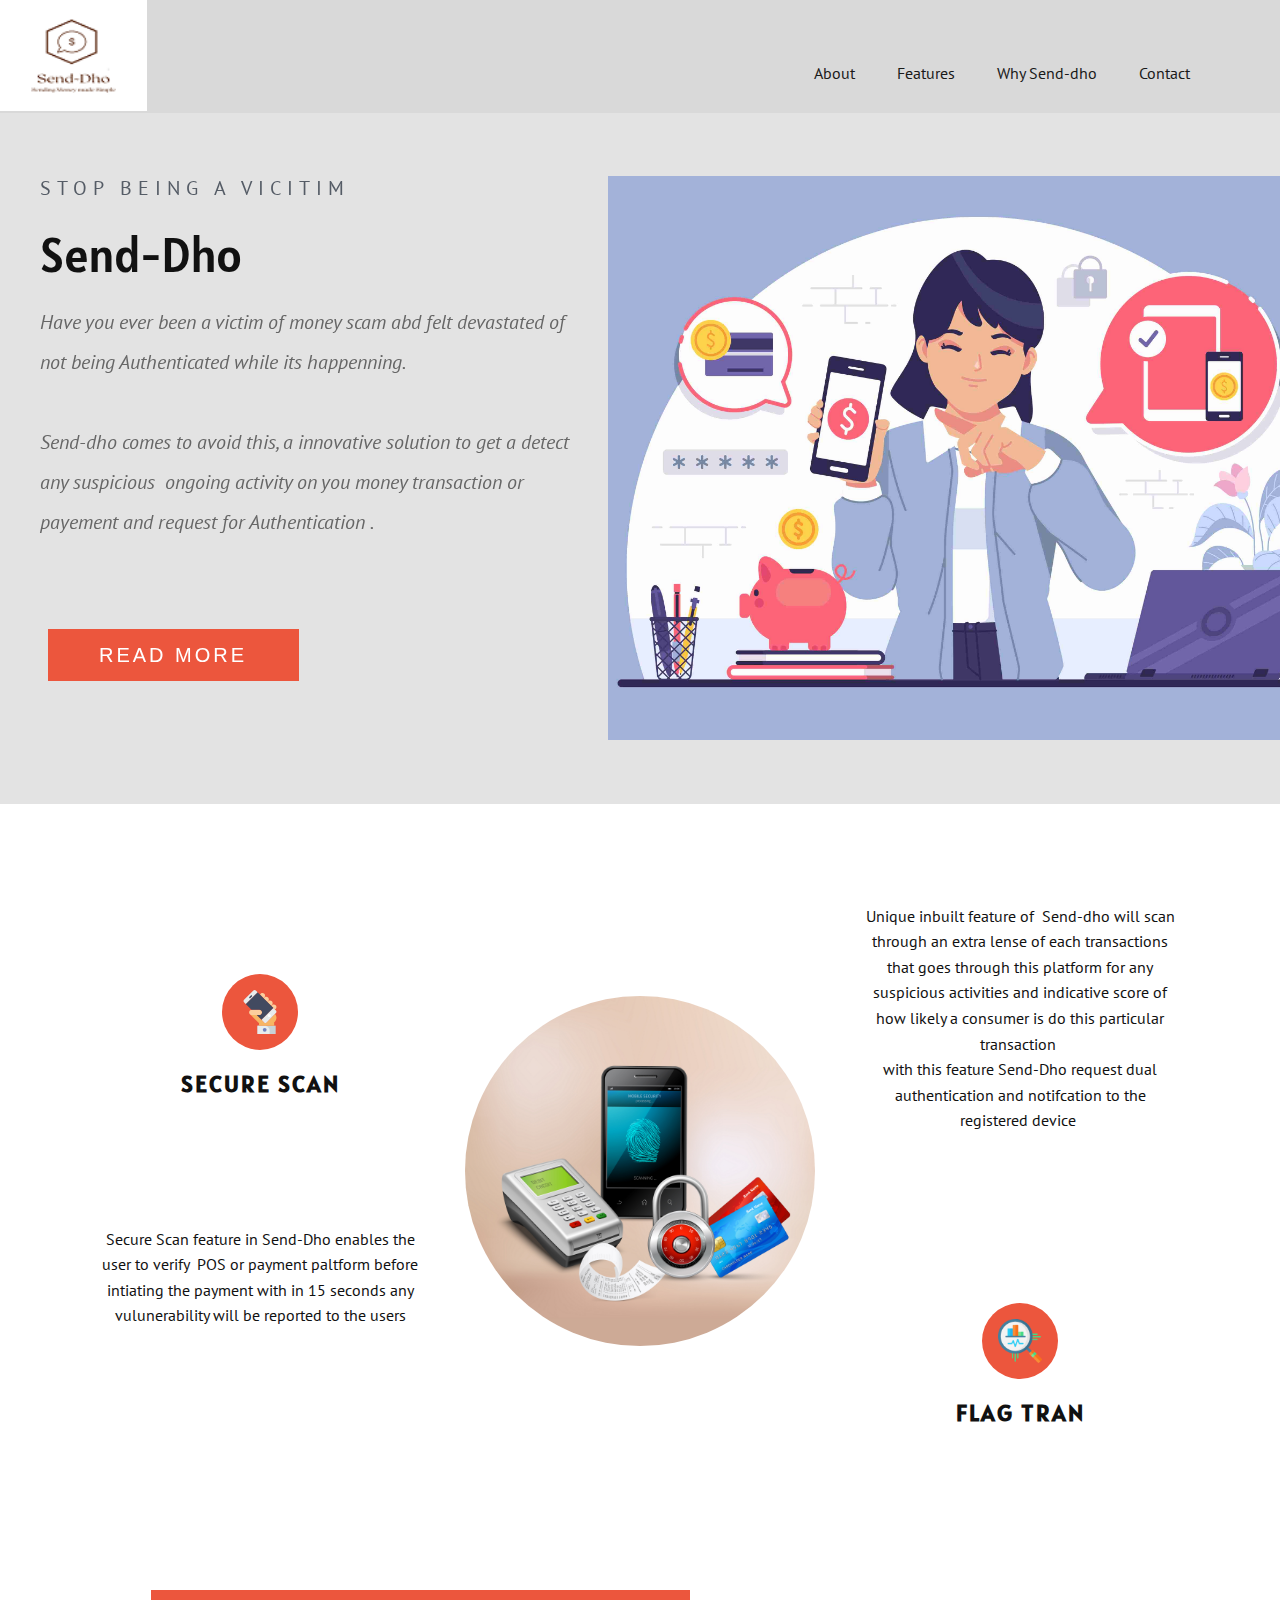
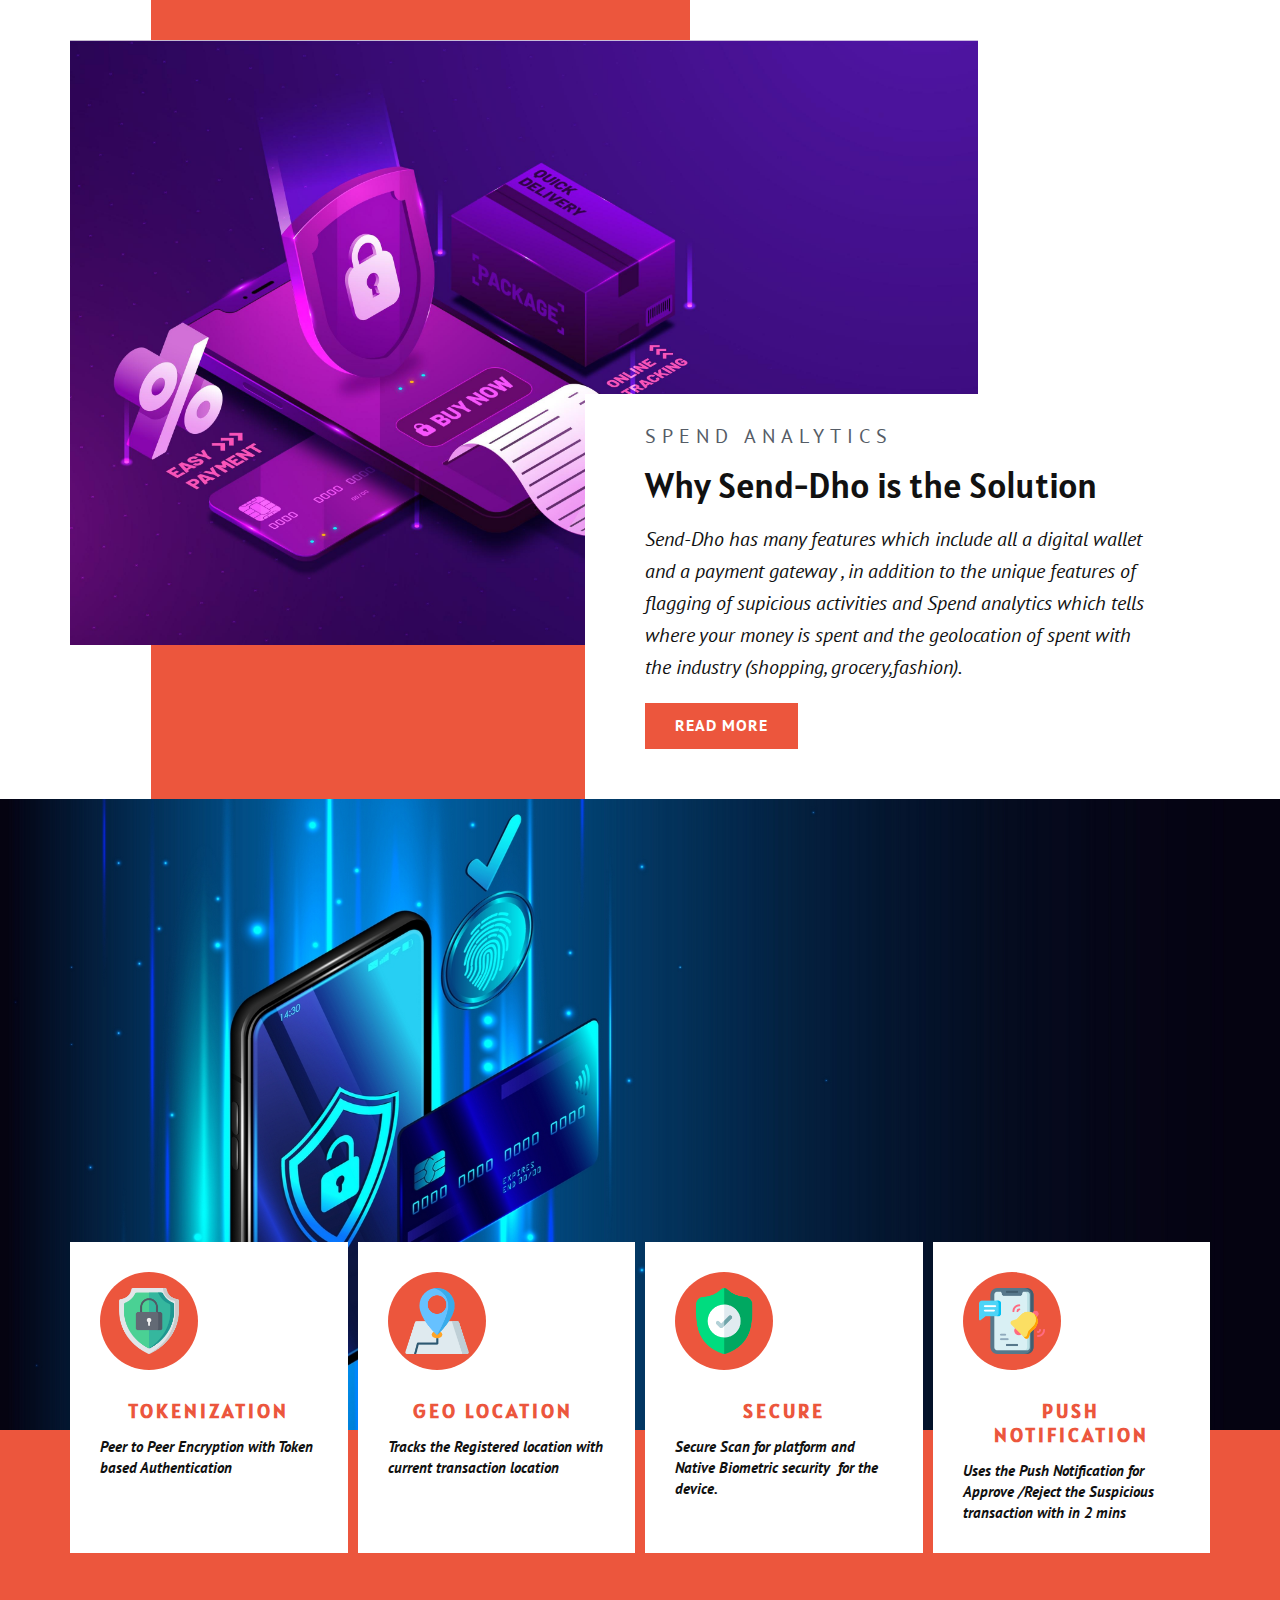
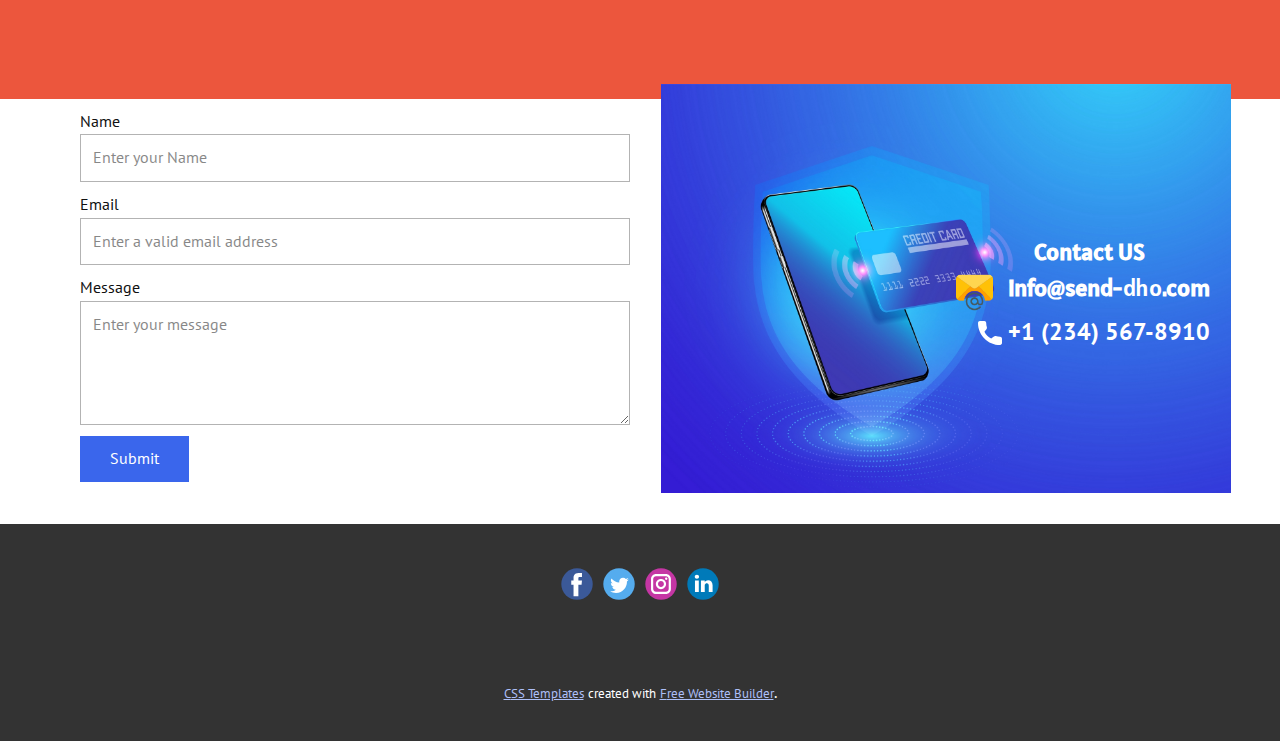
==== index.html @ 333d0134 "Initial build" ====
<!DOCTYPE html>
<html style="font-size: 16px;" lang="en"><head>
    <meta name="viewport" content="width=device-width, initial-scale=1.0">
    <meta charset="utf-8">
    <meta name="keywords" content="A Dating Guide, 15 Dating Tips &amp;amp; Advice, How to choose the perfect wine for a perfect date night, The 6 Essential Rules of Dating, Top Tips">
    <meta name="description" content="">
    <title>Home</title>
    <link rel="stylesheet" href="nicepage.css" media="screen">
<link rel="stylesheet" href="Home.css" media="screen">
    <script class="u-script" type="text/javascript" src="jquery.js" "="" defer=""></script>
    <script class="u-script" type="text/javascript" src="nicepage.js" "="" defer=""></script>
    <meta name="generator" content="Nicepage 4.17.10, nicepage.com">
    <link id="u-theme-google-font" rel="stylesheet" href="https://fonts.googleapis.com/css?family=PT+Sans:400,400i,700,700i|Alatsi:400">
    <link id="u-page-google-font" rel="stylesheet" href="https://fonts.googleapis.com/css?family=PT+Sans:400,400i,700,700i|PT+Sans:400,400i,700,700i|Alatsi:400">
    
    
    
    
    
    
    <script type="application/ld+json">{
		"@context": "http://schema.org",
		"@type": "Organization",
		"name": "",
		"logo": "/images/Send-Dhologo.png",
		"sameAs": []
}</script>
    <meta name="theme-color" content="#3a66ec">
    <meta property="og:title" content="Home">
    <meta property="og:type" content="website">
  </head>
  <body data-home-page="Home.html" data-home-page-title="Home" class="u-body u-xl-mode" data-lang="en"><header class="u-clearfix u-grey-15 u-header u-sticky u-sticky-2c30 u-valign-top u-header" id="sec-bae1"><a href="/Home.html#carousel_d04c" data-page-id="55071209" class="u-image u-logo u-image-1" data-image-width="150" data-image-height="113" title="Home">
        <img src="/images/Send-Dhologo.png" class="u-logo-image u-logo-image-1">
      </a><nav class="u-menu u-menu-one-level u-offcanvas u-menu-1">
        <div class="menu-collapse" style="font-size: 1rem; letter-spacing: 0px;">
          <a class="u-button-style u-custom-left-right-menu-spacing u-custom-padding-bottom u-custom-top-bottom-menu-spacing u-nav-link u-text-active-palette-1-base u-text-hover-palette-2-base" href="#">
            <svg class="u-svg-link" viewBox="0 0 24 24"><use xmlns:xlink="http://www.w3.org/1999/xlink" xlink:href="#menu-hamburger"></use></svg>
            <svg class="u-svg-content" version="1.1" id="menu-hamburger" viewBox="0 0 16 16" x="0px" y="0px" xmlns:xlink="http://www.w3.org/1999/xlink" xmlns="http://www.w3.org/2000/svg"><g><rect y="1" width="16" height="2"></rect><rect y="7" width="16" height="2"></rect><rect y="13" width="16" height="2"></rect>
</g></svg>
          </a>
        </div>
        <div class="u-custom-menu u-nav-container">
          <ul class="u-nav u-spacing-2 u-unstyled u-nav-1"><li class="u-nav-item"><a class="u-active-grey-5 u-button-style u-hover-grey-10 u-nav-link u-text-active-grey-90 u-text-grey-90 u-text-hover-grey-90" href="/Home.html#carousel_4536" data-page-id="55071209" style="padding: 10px 20px;">About</a>
</li><li class="u-nav-item"><a class="u-active-grey-5 u-button-style u-hover-grey-10 u-nav-link u-text-active-grey-90 u-text-grey-90 u-text-hover-grey-90" href="/Home.html#sec-c712" data-page-id="55071209" style="padding: 10px 20px;">Features</a>
</li><li class="u-nav-item"><a class="u-active-grey-5 u-button-style u-hover-grey-10 u-nav-link u-text-active-grey-90 u-text-grey-90 u-text-hover-grey-90" href="/Home.html#carousel_7cba" data-page-id="55071209" style="padding: 10px 20px;">Why Send-dho</a>
</li><li class="u-nav-item"><a class="u-active-grey-5 u-button-style u-hover-grey-10 u-nav-link u-text-active-grey-90 u-text-grey-90 u-text-hover-grey-90" href="/Home.html#sec-b5e1" data-page-id="55071209" style="padding: 10px 20px;">Contact</a>
</li></ul>
        </div>
        <div class="u-custom-menu u-nav-container-collapse">
          <div class="u-black u-container-style u-inner-container-layout u-opacity u-opacity-95 u-sidenav">
            <div class="u-inner-container-layout u-sidenav-overflow">
              <div class="u-menu-close"></div>
              <ul class="u-align-center u-nav u-popupmenu-items u-unstyled u-nav-2"><li class="u-nav-item"><a class="u-button-style u-nav-link" href="/Home.html#carousel_4536" data-page-id="55071209">About</a>
</li><li class="u-nav-item"><a class="u-button-style u-nav-link" href="/Home.html#sec-c712" data-page-id="55071209">Features</a>
</li><li class="u-nav-item"><a class="u-button-style u-nav-link" href="/Home.html#carousel_7cba" data-page-id="55071209">Why Send-dho</a>
</li><li class="u-nav-item"><a class="u-button-style u-nav-link" href="/Home.html#sec-b5e1" data-page-id="55071209">Contact</a>
</li></ul>
            </div>
          </div>
          <div class="u-black u-menu-overlay u-opacity u-opacity-70"></div>
        </div>
      </nav></header> 
    <section class="u-clearfix u-image u-valign-middle u-section-1" id="carousel_d04c" data-image-width="1980" data-image-height="1320">
      <div class="u-clearfix u-layout-wrap u-layout-wrap-1">
        <div class="u-layout">
          <div class="u-layout-row">
            <div class="u-align-left u-container-style u-layout-cell u-left-cell u-size-27 u-layout-cell-1" data-animation-name="pulse" data-animation-duration="1000" data-animation-direction="">
              <div class="u-container-layout u-container-layout-1">
                <h5 class="u-text u-text-1">Stop being a Vicitim&nbsp;</h5>
                <h1 class="u-text u-text-2">Send-Dho</h1>
                <p class="u-text u-text-grey-60 u-text-3">Have you ever been a victim of money scam abd felt devastated of not being Authenticated while its happenning.<br>&nbsp;<br>Send-dho comes to avoid this, a innovative solution to get a detect any suspicious&nbsp; ongoing activity on you money transaction or payement and request for Authentication .<br>
                </p>
                <a href="https://nicepage.com/k/youtube-website-templates" class="u-btn u-button-style u-custom-font u-font-arial u-hover-grey-75 u-palette-2-base u-btn-1">read more</a>
              </div>
            </div>
            <div class="u-container-style u-image u-layout-cell u-right-cell u-shape-rectangle u-size-33 u-image-1" data-image-width="3150" data-image-height="2100">
              <div class="u-container-layout u-container-layout-2"></div>
            </div>
          </div>
        </div>
      </div>
    </section>
    <section class="u-align-center u-clearfix u-section-2" id="carousel_4536">
      <div class="u-clearfix u-sheet u-valign-middle u-sheet-1">
        <div class="u-clearfix u-expanded-width u-gutter-0 u-layout-wrap u-layout-wrap-1">
          <div class="u-gutter-0 u-layout">
            <div class="u-layout-row">
              <div class="u-size-20 u-size-30-md">
                <div class="u-layout-col">
                  <div class="u-align-center u-container-style u-layout-cell u-shape-rectangle u-size-30 u-layout-cell-1">
                    <div class="u-container-layout u-valign-middle-md u-valign-middle-sm u-valign-middle-xs u-container-layout-1"><span class="u-icon u-icon-rounded u-palette-2-base u-radius-50 u-icon-1"><svg class="u-svg-link" preserveAspectRatio="xMidYMin slice" viewBox="0 0 58 58" style=""><use xmlns:xlink="http://www.w3.org/1999/xlink" xlink:href="#svg-9f95"></use></svg><svg class="u-svg-content" viewBox="0 0 58 58" x="0px" y="0px" id="svg-9f95" style="enable-background:new 0 0 58 58;"><rect x="25.677" y="47" style="fill:#C8D2D6;" width="24" height="11"></rect><path style="fill:#E7ECED;" d="M41.677,58h-16V47h9.426c3.631,0,6.574,2.943,6.574,6.574V58z"></path><circle style="fill:#7383BF;" cx="35.177" cy="52.5" r="2.5"></circle><path style="fill:#FBCE9D;" d="M33.581,10.702c1.233-0.542,2.096-1.77,2.096-3.202c0-1.933-1.567-3.5-3.5-3.5
	c-1.433,0-2.661,0.863-3.202,2.096L33.581,10.702z"></path><path style="fill:#FBCE9D;" d="M38.581,15.702c1.233-0.542,2.096-1.77,2.096-3.202c0-1.933-1.567-3.5-3.5-3.5
	c-1.433,0-2.661,0.863-3.202,2.096L38.581,15.702z"></path><path style="fill:#FBCE9D;" d="M43.581,20.702c1.233-0.542,2.096-1.77,2.096-3.202c0-1.933-1.567-3.5-3.5-3.5
	c-1.433,0-2.661,0.863-3.202,2.096L43.581,20.702z"></path><path style="fill:#FBCE9D;" d="M48.581,25.702c1.233-0.542,2.096-1.77,2.096-3.202c0-1.933-1.567-3.5-3.5-3.5
	c-1.433,0-2.661,0.863-3.202,2.096L48.581,25.702z"></path><path style="fill:#FBCE9D;" d="M28.177,33h-10c-1.925,0-3.5-1.575-3.5-3.5v0c0-1.925,1.575-3.5,3.5-3.5h10
	c1.925,0,3.5,1.575,3.5,3.5v0C31.677,31.425,30.102,33,28.177,33z"></path><g><path style="fill:#F7B563;" d="M48.813,31.563l-11.12,11.12c-0.896,0.896-2.349,0.896-3.244,0L24.767,33h-6.589
		c-0.578,0.283-2.155-0.738-1.55-0.219l10.812,10.77c0.074,0.074,0.16,0.127,0.238,0.194V47h20v-4.51c1.819-1.369,3-3.538,3-5.99
		C50.677,34.607,49.97,32.883,48.813,31.563z"></path>
</g><path style="fill:#424A60;" d="M25.769,2.889L10.212,18.446l7.592,7.592C17.929,26.025,18.05,26,18.177,26h10
	c1.925,0,3.5,1.575,3.5,3.5s-1.575,3.5-3.5,3.5h-3.411l6.355,6.355l15.556-15.557L25.769,2.889z"></path><g><path style="fill:#E7ECED;" d="M25.769,2.889l-2.217-2.217c-0.896-0.896-2.349-0.896-3.244,0L7.995,12.984
		c-0.896,0.896-0.896,2.349,0,3.245l2.217,2.217L25.769,2.889z"></path><path style="fill:#E7ECED;" d="M50.005,27.126l-3.328-3.328L31.121,39.355l3.327,3.327c0.896,0.896,2.349,0.896,3.244,0
		l12.312-12.312C50.901,29.475,50.901,28.022,50.005,27.126z"></path>
</g><circle style="fill:#FFFFFF;" cx="41.177" cy="33.5" r="2"></circle><path style="fill:#424A60;" d="M15.677,11c-0.256,0-0.512-0.098-0.707-0.293c-0.391-0.391-0.391-1.023,0-1.414l2-2
	c0.391-0.391,1.023-0.391,1.414,0s0.391,1.023,0,1.414l-2,2C16.189,10.902,15.933,11,15.677,11z"></path></svg></span>
                      <h4 class="u-text u-text-1">secure Scan</h4>
                    </div>
                  </div>
                  <div class="u-align-center u-container-style u-layout-cell u-shape-rectangle u-size-30 u-layout-cell-2">
                    <div class="u-container-layout u-container-layout-2">
                      <p class="u-text u-text-2">Secure Scan feature in Send-Dho enables the user to verify&nbsp; POS or payment paltform before intiating the payment with in 15 seconds any vulunerability will be reported to the users</p>
                    </div>
                  </div>
                </div>
              </div>
              <div class="u-size-20 u-size-30-md">
                <div class="u-layout-col">
                  <div class="u-align-left u-container-style u-layout-cell u-size-60 u-layout-cell-3">
                    <div class="u-container-layout u-container-layout-3">
                      <div class="u-image u-image-circle u-image-1" data-image-width="4500" data-image-height="4500"></div>
                    </div>
                  </div>
                </div>
              </div>
              <div class="u-size-20 u-size-60-md">
                <div class="u-layout-col">
                  <div class="u-align-center u-container-style u-layout-cell u-shape-rectangle u-size-30 u-layout-cell-4">
                    <div class="u-container-layout u-container-layout-4">
                      <p class="u-text u-text-3">Unique inbuilt feature of&nbsp; Send-dho will scan through an extra lense of each transactions that goes through this platform for any suspicious activities and indicative score of how likely a consumer is do this particular transaction&nbsp;<br>with this feature Send-Dho request dual authentication and notifcation to the registered device&nbsp;
                      </p>
                    </div>
                  </div>
                  <div class="u-align-center u-container-style u-layout-cell u-shape-rectangle u-size-30 u-layout-cell-5">
                    <div class="u-container-layout u-valign-middle-md u-valign-middle-sm u-valign-middle-xs u-container-layout-5"><span class="u-file-icon u-icon u-icon-rounded u-palette-2-base u-radius-50 u-icon-2"><img src="/images/2920349.png" alt=""></span>
                      <h4 class="u-text u-text-4">Flag Tran</h4>
                    </div>
                  </div>
                </div>
              </div>
            </div>
          </div>
        </div>
      </div>
    </section>
    <section class="u-clearfix u-section-3" id="carousel_7cba">
      <div class="u-clearfix u-sheet u-sheet-1">
        <div class="u-absolute-hcenter-xs u-expanded-height u-palette-2-base u-shape u-shape-rectangle u-shape-1"></div>
        <img src="/images/4482405.jpg" class="u-align-left u-image u-image-1" data-image-width="3000" data-image-height="2000">
        <div class="u-align-left u-container-style u-group u-white u-group-1">
          <div class="u-container-layout u-valign-middle u-container-layout-1">
            <h5 class="u-text u-text-1">Spend Analytics</h5>
            <h1 class="u-text u-text-2">Why Send-Dho is the Solution </h1>
            <p class="u-text u-text-3">Send-Dho has many features which include all a digital wallet and a payment gateway , in addition to the unique features of&nbsp; flagging of supicious activities and Spend analytics which tells where your money is spent and the geolocation of spent with the industry (shopping, grocery,fashion).<br>
            </p>
            <a href="https://nicepage.com/k/projects-website-templates" class="u-active-black u-btn u-button-style u-hover-black u-palette-2-base u-text-active-white u-text-hover-white u-btn-1">read more</a>
          </div>
        </div>
      </div>
    </section>
    <section class="u-align-center u-clearfix u-palette-2-base u-section-4" id="sec-c712">
      <img src="/images/521.jpg" alt="" class="u-expanded-width u-image u-image-default u-image-1" data-image-width="1920" data-image-height="1324">
      <div class="u-list u-list-1">
        <div class="u-repeater u-repeater-1">
          <div class="u-container-style u-list-item u-repeater-item u-white u-list-item-1">
            <div class="u-container-layout u-similar-container u-valign-top u-container-layout-1"><span class="u-file-icon u-icon u-icon-circle u-palette-2-base u-icon-1"><img src="/images/508312.png" alt=""></span>
              <h4 class="u-align-center u-custom-font u-text u-text-palette-2-base u-text-1">Tokenization</h4>
              <p class="u-text u-text-2"><b>Peer to Peer Encryption with Token based Authentication</b>
              </p>
            </div>
          </div>
          <div class="u-container-style u-list-item u-repeater-item u-video-cover u-white">
            <div class="u-container-layout u-similar-container u-valign-top u-container-layout-2"><span class="u-file-icon u-icon u-icon-circle u-palette-2-base u-icon-2"><img src="/images/869161.png" alt=""></span>
              <h4 class="u-align-center u-custom-font u-text u-text-palette-2-base u-text-3"><b>Geo Location&nbsp;</b>
              </h4>
              <p class="u-text u-text-4"><b>Tracks the Registered location with current transaction location</b>
              </p>
            </div>
          </div>
          <div class="u-container-style u-list-item u-repeater-item u-video-cover u-white">
            <div class="u-container-layout u-similar-container u-valign-top u-container-layout-3"><span class="u-file-icon u-icon u-icon-circle u-palette-2-base u-icon-3"><img src="/images/1161388.png" alt=""></span>
              <h4 class="u-align-center u-custom-font u-text u-text-palette-2-base u-text-5">Secure</h4>
              <p class="u-text u-text-6"><b>Secure Scan for platform and&nbsp; Native Biometric security&nbsp; for the device.</b>
              </p>
            </div>
          </div>
          <div class="u-container-style u-list-item u-repeater-item u-video-cover u-white">
            <div class="u-container-layout u-similar-container u-valign-top u-container-layout-4"><span class="u-file-icon u-icon u-icon-circle u-palette-2-base u-icon-4"><img src="/images/3578796.png" alt=""></span>
              <h4 class="u-align-center u-custom-font u-text u-text-palette-2-base u-text-7">PUSH Notification</h4>
              <p class="u-text u-text-8"><b>Uses the Push Notification for Approve /Reject the Suspicious transaction with in 2 mins</b>
              </p>
            </div>
          </div>
        </div>
      </div>
    </section>
    <section class="u-clearfix u-section-5" id="sec-b5e1">
      <div class="u-clearfix u-sheet u-sheet-1">
        <div class="u-form u-form-1">
          <form action="//publish.nicepage.com/Form/Process" method="POST" class="u-clearfix u-form-spacing-10 u-form-vertical u-inner-form" source="email" name="form" style="padding: 10px;">
            <div class="u-form-group u-form-name">
              <label for="name-7551" class="u-label">Name</label>
              <input type="text" placeholder="Enter your Name" id="name-7551" name="name" class="u-border-1 u-border-grey-30 u-input u-input-rectangle u-white" required="">
            </div>
            <div class="u-form-email u-form-group">
              <label for="email-7551" class="u-label">Email</label>
              <input type="email" placeholder="Enter a valid email address" id="email-7551" name="email" class="u-border-1 u-border-grey-30 u-input u-input-rectangle u-white" required="">
            </div>
            <div class="u-form-group u-form-message">
              <label for="message-7551" class="u-label">Message</label>
              <textarea placeholder="Enter your message" rows="4" cols="50" id="message-7551" name="message" class="u-border-1 u-border-grey-30 u-input u-input-rectangle u-white" required=""></textarea>
            </div>
            <div class="u-align-left u-form-group u-form-submit">
              <a href="#" class="u-btn u-btn-submit u-button-style">Submit</a>
              <input type="submit" value="submit" class="u-form-control-hidden">
            </div>
            <div class="u-form-send-message u-form-send-success"> Thank you! Your message has been sent. </div>
            <div class="u-form-send-error u-form-send-message"> Unable to send your message. Please fix errors then try again. </div>
            <input type="hidden" value="" name="recaptchaResponse">
            <input type="hidden" name="formServices" value="26cb387e224b83f12f602a28dbcc1a2c">
          </form>
        </div>
        <img class="u-image u-image-default u-image-1" src="/images/386.jpg" alt="" data-image-width="6668" data-image-height="4445">
        <a href="https://nicepage.com/k/competition-website-templates" class="u-active-none u-bottom-left-radius-0 u-bottom-right-radius-0 u-btn u-btn-rectangle u-button-style u-hover-none u-none u-radius-0 u-text-body-alt-color u-top-left-radius-0 u-top-right-radius-0 u-btn-2"><span class="u-icon"><svg class="u-svg-content" viewBox="0 0 405.333 405.333" x="0px" y="0px" style="width: 1em; height: 1em;"><path d="M373.333,266.88c-25.003,0-49.493-3.904-72.704-11.563c-11.328-3.904-24.192-0.896-31.637,6.699l-46.016,34.752    c-52.8-28.181-86.592-61.952-114.389-114.368l33.813-44.928c8.512-8.512,11.563-20.971,7.915-32.64    C142.592,81.472,138.667,56.96,138.667,32c0-17.643-14.357-32-32-32H32C14.357,0,0,14.357,0,32    c0,205.845,167.488,373.333,373.333,373.333c17.643,0,32-14.357,32-32V298.88C405.333,281.237,390.976,266.88,373.333,266.88z"></path></svg><img></span>&nbsp;+1 (234) 567-8910
        </a>
        <h4 class="u-text u-text-body-alt-color u-text-default u-text-1">Contact US</h4><span class="u-file-icon u-icon u-icon-2"><img src="/images/893247.png" alt=""></span>
        <h4 class="u-text u-text-body-alt-color u-text-default u-text-2">info@<span style="font-weight: 400;"></span>send-<span style="font-weight: 400;">dho</span>.com
        </h4>
      </div>
    </section>
    
    
    <footer class="u-clearfix u-footer u-grey-80" id="sec-d13a"><div class="u-clearfix u-sheet u-sheet-1">
        <div class="u-align-left u-social-icons u-spacing-10 u-social-icons-1">
          <a class="u-social-url" title="facebook" target="_blank" href=""><span class="u-icon u-social-facebook u-social-icon u-icon-1"><svg class="u-svg-link" preserveAspectRatio="xMidYMin slice" viewBox="0 0 112 112" style=""><use xmlns:xlink="http://www.w3.org/1999/xlink" xlink:href="#svg-927b"></use></svg><svg class="u-svg-content" viewBox="0 0 112 112" x="0" y="0" id="svg-927b"><circle fill="currentColor" cx="56.1" cy="56.1" r="55"></circle><path fill="#FFFFFF" d="M73.5,31.6h-9.1c-1.4,0-3.6,0.8-3.6,3.9v8.5h12.6L72,58.3H60.8v40.8H43.9V58.3h-8V43.9h8v-9.2
            c0-6.7,3.1-17,17-17h12.5v13.9H73.5z"></path></svg></span>
          </a>
          <a class="u-social-url" title="twitter" target="_blank" href=""><span class="u-icon u-social-icon u-social-twitter u-icon-2"><svg class="u-svg-link" preserveAspectRatio="xMidYMin slice" viewBox="0 0 112 112" style=""><use xmlns:xlink="http://www.w3.org/1999/xlink" xlink:href="#svg-1a81"></use></svg><svg class="u-svg-content" viewBox="0 0 112 112" x="0" y="0" id="svg-1a81"><circle fill="currentColor" class="st0" cx="56.1" cy="56.1" r="55"></circle><path fill="#FFFFFF" d="M83.8,47.3c0,0.6,0,1.2,0,1.7c0,17.7-13.5,38.2-38.2,38.2C38,87.2,31,85,25,81.2c1,0.1,2.1,0.2,3.2,0.2
            c6.3,0,12.1-2.1,16.7-5.7c-5.9-0.1-10.8-4-12.5-9.3c0.8,0.2,1.7,0.2,2.5,0.2c1.2,0,2.4-0.2,3.5-0.5c-6.1-1.2-10.8-6.7-10.8-13.1
            c0-0.1,0-0.1,0-0.2c1.8,1,3.9,1.6,6.1,1.7c-3.6-2.4-6-6.5-6-11.2c0-2.5,0.7-4.8,1.8-6.7c6.6,8.1,16.5,13.5,27.6,14
            c-0.2-1-0.3-2-0.3-3.1c0-7.4,6-13.4,13.4-13.4c3.9,0,7.3,1.6,9.8,4.2c3.1-0.6,5.9-1.7,8.5-3.3c-1,3.1-3.1,5.8-5.9,7.4
            c2.7-0.3,5.3-1,7.7-2.1C88.7,43,86.4,45.4,83.8,47.3z"></path></svg></span>
          </a>
          <a class="u-social-url" title="instagram" target="_blank" href=""><span class="u-icon u-social-icon u-social-instagram u-icon-3"><svg class="u-svg-link" preserveAspectRatio="xMidYMin slice" viewBox="0 0 112 112" style=""><use xmlns:xlink="http://www.w3.org/1999/xlink" xlink:href="#svg-a047"></use></svg><svg class="u-svg-content" viewBox="0 0 112 112" x="0" y="0" id="svg-a047"><circle fill="currentColor" cx="56.1" cy="56.1" r="55"></circle><path fill="#FFFFFF" d="M55.9,38.2c-9.9,0-17.9,8-17.9,17.9C38,66,46,74,55.9,74c9.9,0,17.9-8,17.9-17.9C73.8,46.2,65.8,38.2,55.9,38.2
            z M55.9,66.4c-5.7,0-10.3-4.6-10.3-10.3c-0.1-5.7,4.6-10.3,10.3-10.3c5.7,0,10.3,4.6,10.3,10.3C66.2,61.8,61.6,66.4,55.9,66.4z"></path><path fill="#FFFFFF" d="M74.3,33.5c-2.3,0-4.2,1.9-4.2,4.2s1.9,4.2,4.2,4.2s4.2-1.9,4.2-4.2S76.6,33.5,74.3,33.5z"></path><path fill="#FFFFFF" d="M73.1,21.3H38.6c-9.7,0-17.5,7.9-17.5,17.5v34.5c0,9.7,7.9,17.6,17.5,17.6h34.5c9.7,0,17.5-7.9,17.5-17.5V38.8
            C90.6,29.1,82.7,21.3,73.1,21.3z M83,73.3c0,5.5-4.5,9.9-9.9,9.9H38.6c-5.5,0-9.9-4.5-9.9-9.9V38.8c0-5.5,4.5-9.9,9.9-9.9h34.5
            c5.5,0,9.9,4.5,9.9,9.9V73.3z"></path></svg></span>
          </a>
          <a class="u-social-url" title="linkedin" target="_blank" href=""><span class="u-icon u-social-icon u-social-linkedin u-icon-4"><svg class="u-svg-link" preserveAspectRatio="xMidYMin slice" viewBox="0 0 112 112" style=""><use xmlns:xlink="http://www.w3.org/1999/xlink" xlink:href="#svg-367b"></use></svg><svg class="u-svg-content" viewBox="0 0 112 112" x="0" y="0" id="svg-367b"><circle fill="currentColor" cx="56.1" cy="56.1" r="55"></circle><path fill="#FFFFFF" d="M41.3,83.7H27.9V43.4h13.4V83.7z M34.6,37.9L34.6,37.9c-4.6,0-7.5-3.1-7.5-7c0-4,3-7,7.6-7s7.4,3,7.5,7
            C42.2,34.8,39.2,37.9,34.6,37.9z M89.6,83.7H76.2V62.2c0-5.4-1.9-9.1-6.8-9.1c-3.7,0-5.9,2.5-6.9,4.9c-0.4,0.9-0.4,2.1-0.4,3.3v22.5
            H48.7c0,0,0.2-36.5,0-40.3h13.4v5.7c1.8-2.7,5-6.7,12.1-6.7c8.8,0,15.4,5.8,15.4,18.1V83.7z"></path></svg></span>
          </a>
        </div>
      </div></footer>
    <section class="u-backlink u-clearfix u-grey-80">
      <a class="u-link" href="https://nicepage.com/css-templates" target="_blank">
        <span>CSS Templates</span>
      </a>
      <p class="u-text">
        <span>created with</span>
      </p>
      <a class="u-link" href="https://nicepage.dev" target="_blank">
        <span>Free Website Builder</span>
      </a>. 
    </section>
  
</body></html>
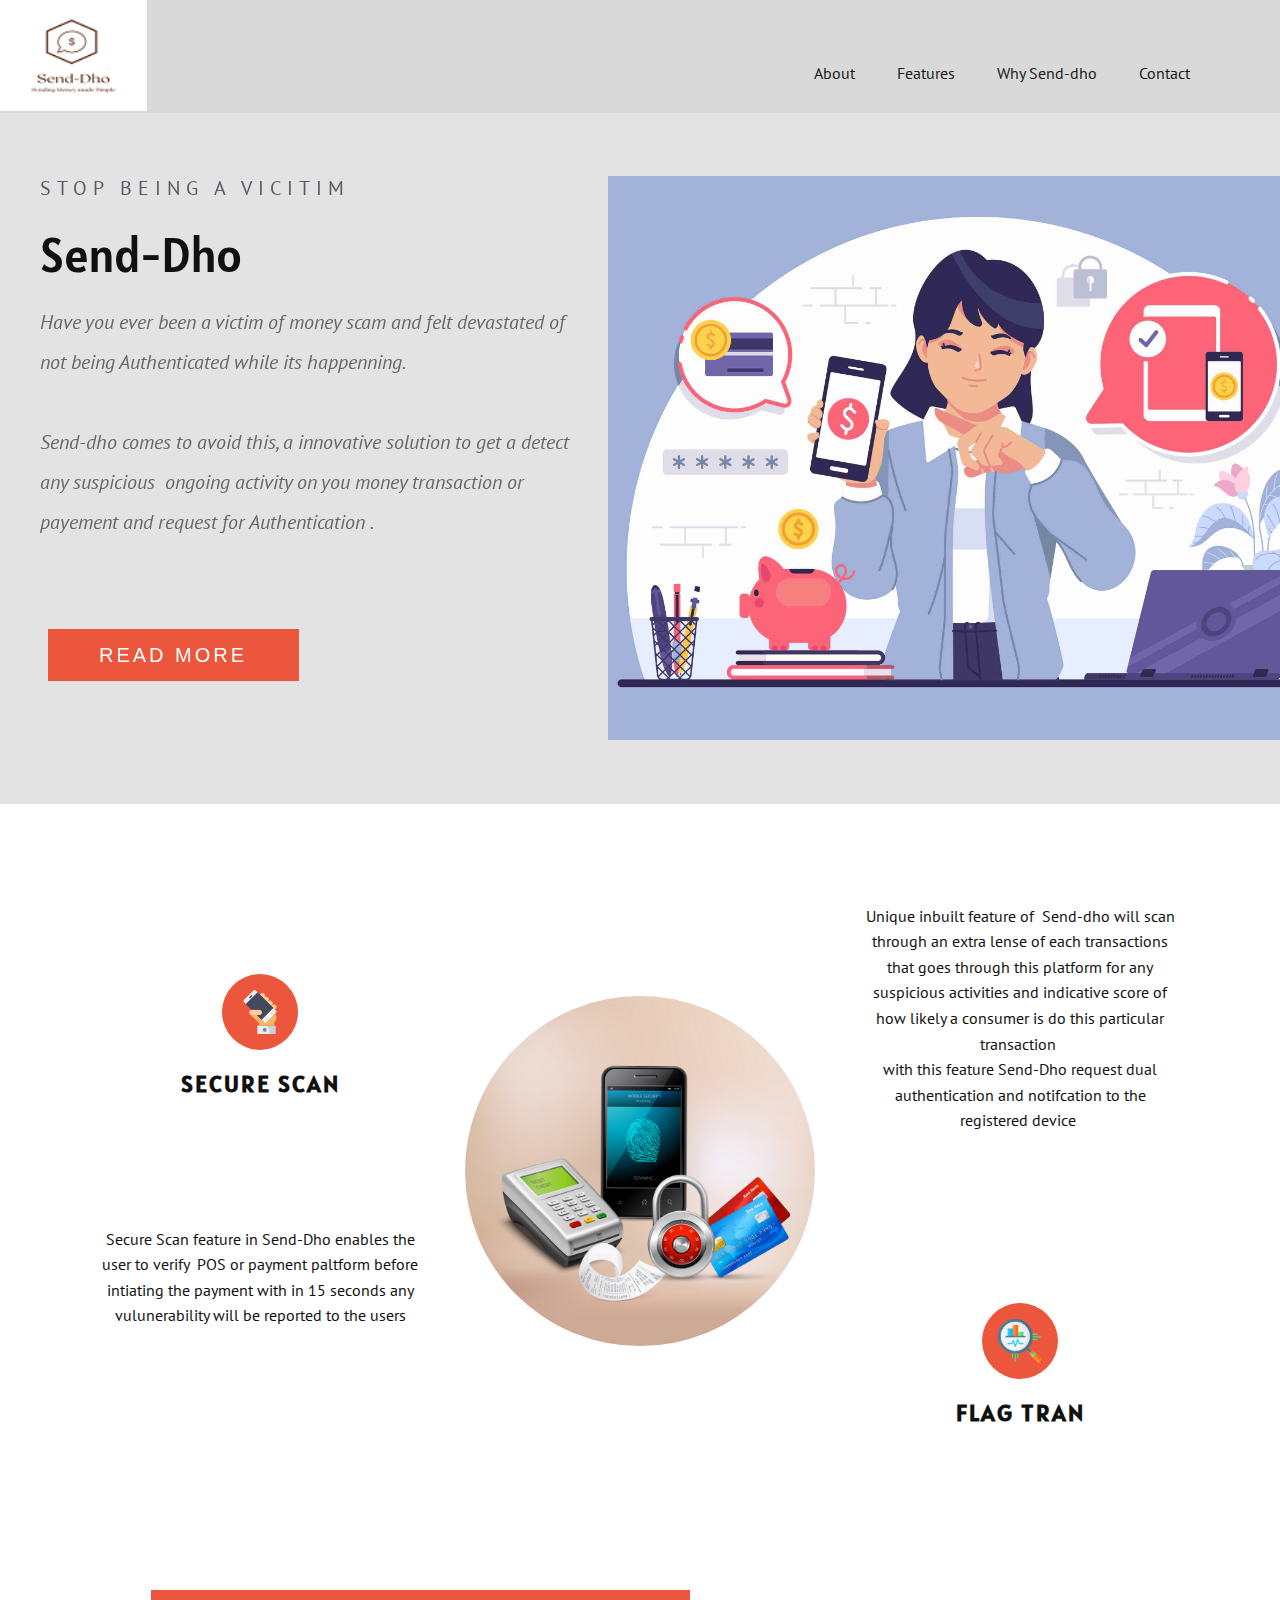
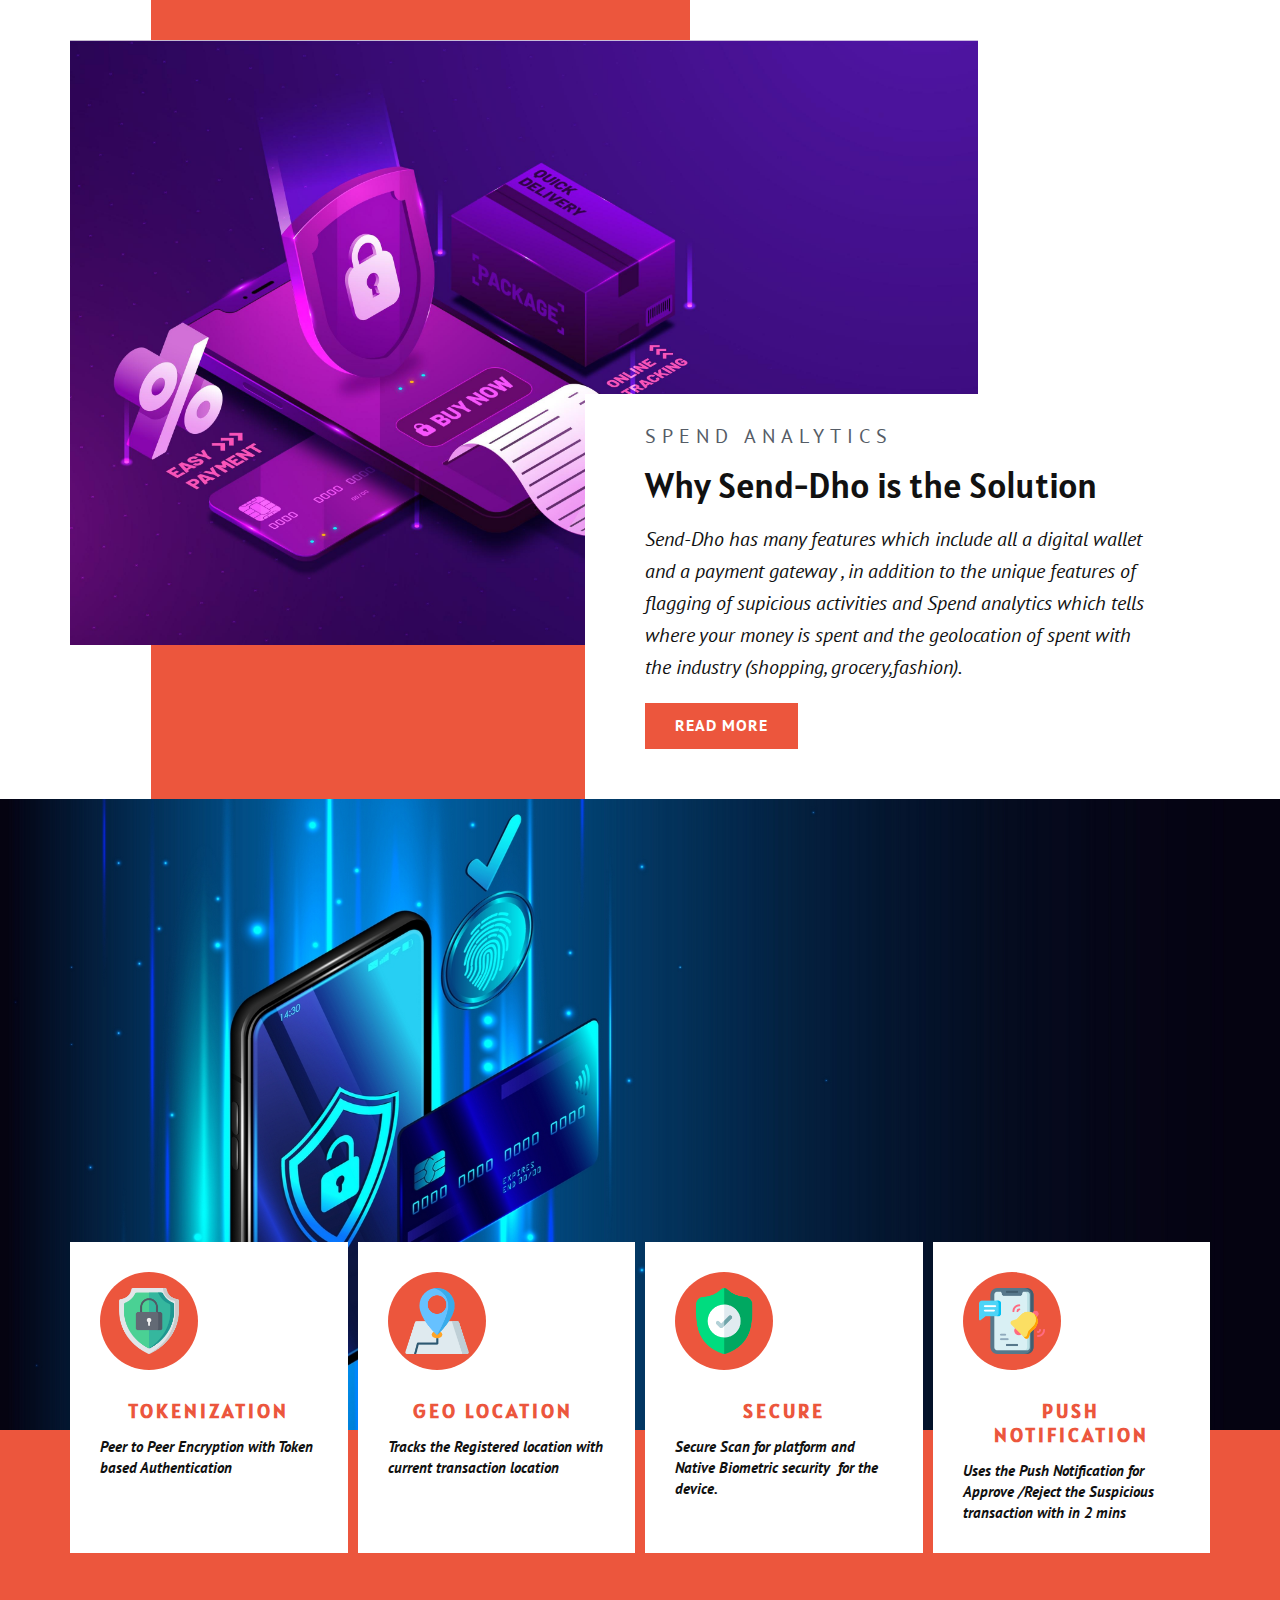
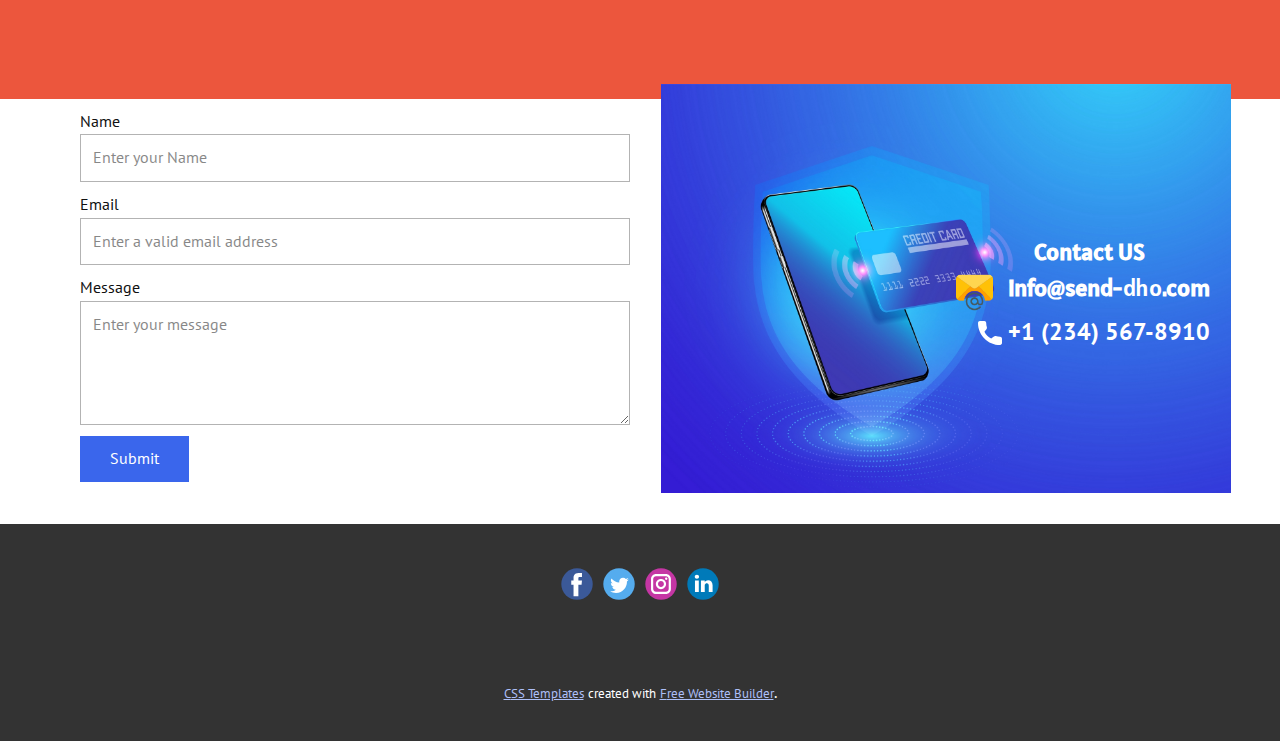
==== commit b91d7d53: "favicon changes" ====
--- a/index.html
+++ b/index.html
@@ -10,6 +10,7 @@
     <script class="u-script" type="text/javascript" src="jquery.js" "="" defer=""></script>
     <script class="u-script" type="text/javascript" src="nicepage.js" "="" defer=""></script>
     <meta name="generator" content="Nicepage 4.17.10, nicepage.com">
+    <link rel="icon" href="images/favicon.ico">
     <link id="u-theme-google-font" rel="stylesheet" href="https://fonts.googleapis.com/css?family=PT+Sans:400,400i,700,700i|Alatsi:400">
     <link id="u-page-google-font" rel="stylesheet" href="https://fonts.googleapis.com/css?family=PT+Sans:400,400i,700,700i|PT+Sans:400,400i,700,700i|Alatsi:400">
     
@@ -21,12 +22,13 @@
     <script type="application/ld+json">{
 		"@context": "http://schema.org",
 		"@type": "Organization",
-		"name": "",
+		"name": "Site3",
 		"logo": "/images/Send-Dhologo.png",
 		"sameAs": []
 }</script>
     <meta name="theme-color" content="#3a66ec">
     <meta property="og:title" content="Home">
+    <meta property="og:description" content="">
     <meta property="og:type" content="website">
   </head>
   <body data-home-page="Home.html" data-home-page-title="Home" class="u-body u-xl-mode" data-lang="en"><header class="u-clearfix u-grey-15 u-header u-sticky u-sticky-2c30 u-valign-top u-header" id="sec-bae1"><a href="/Home.html#carousel_d04c" data-page-id="55071209" class="u-image u-logo u-image-1" data-image-width="150" data-image-height="113" title="Home">
@@ -68,7 +70,7 @@
               <div class="u-container-layout u-container-layout-1">
                 <h5 class="u-text u-text-1">Stop being a Vicitim&nbsp;</h5>
                 <h1 class="u-text u-text-2">Send-Dho</h1>
-                <p class="u-text u-text-grey-60 u-text-3">Have you ever been a victim of money scam abd felt devastated of not being Authenticated while its happenning.<br>&nbsp;<br>Send-dho comes to avoid this, a innovative solution to get a detect any suspicious&nbsp; ongoing activity on you money transaction or payement and request for Authentication .<br>
+                <p class="u-text u-text-grey-60 u-text-3">Have you ever been a victim of money scam and felt devastated of not being Authenticated while its happenning.<br>&nbsp;<br>Send-dho comes to avoid this, a innovative solution to get a detect any suspicious&nbsp; ongoing activity on you money transaction or payement and request for Authentication .<br>
                 </p>
                 <a href="https://nicepage.com/k/youtube-website-templates" class="u-btn u-button-style u-custom-font u-font-arial u-hover-grey-75 u-palette-2-base u-btn-1">read more</a>
               </div>
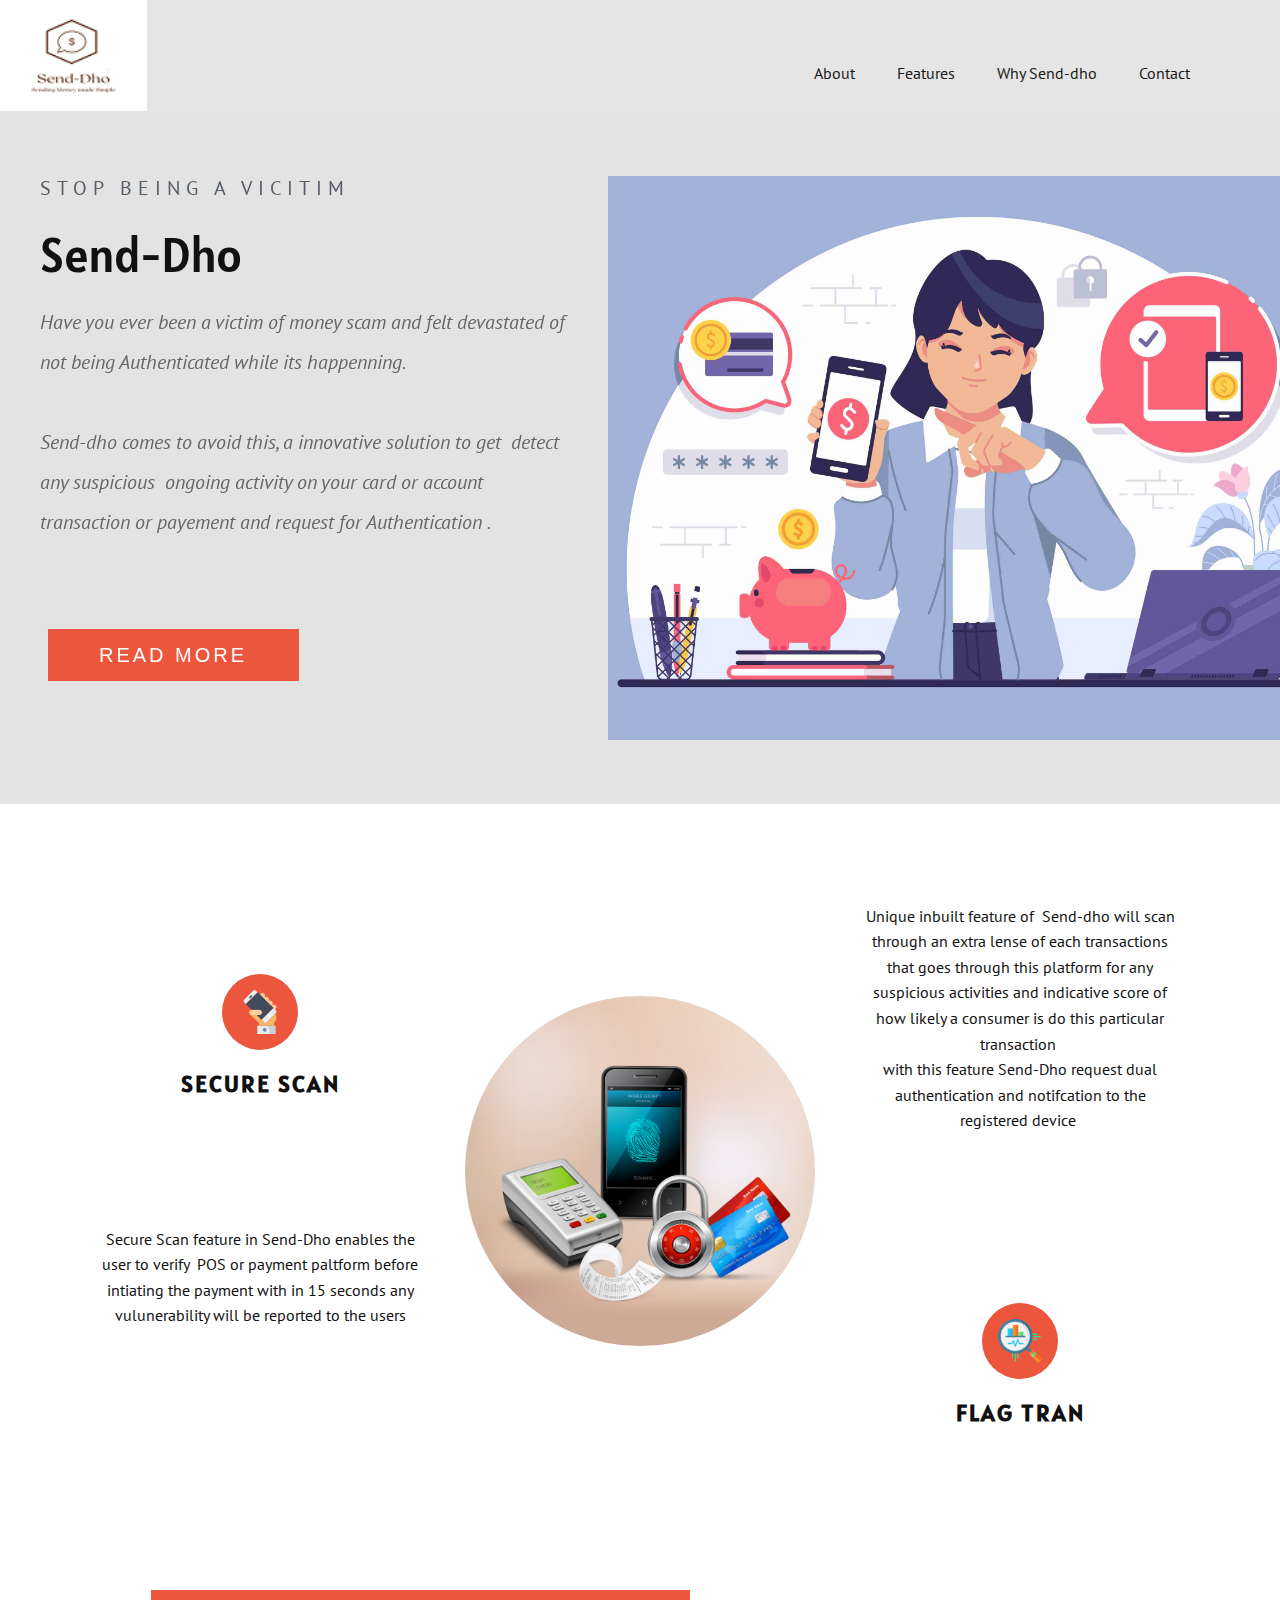
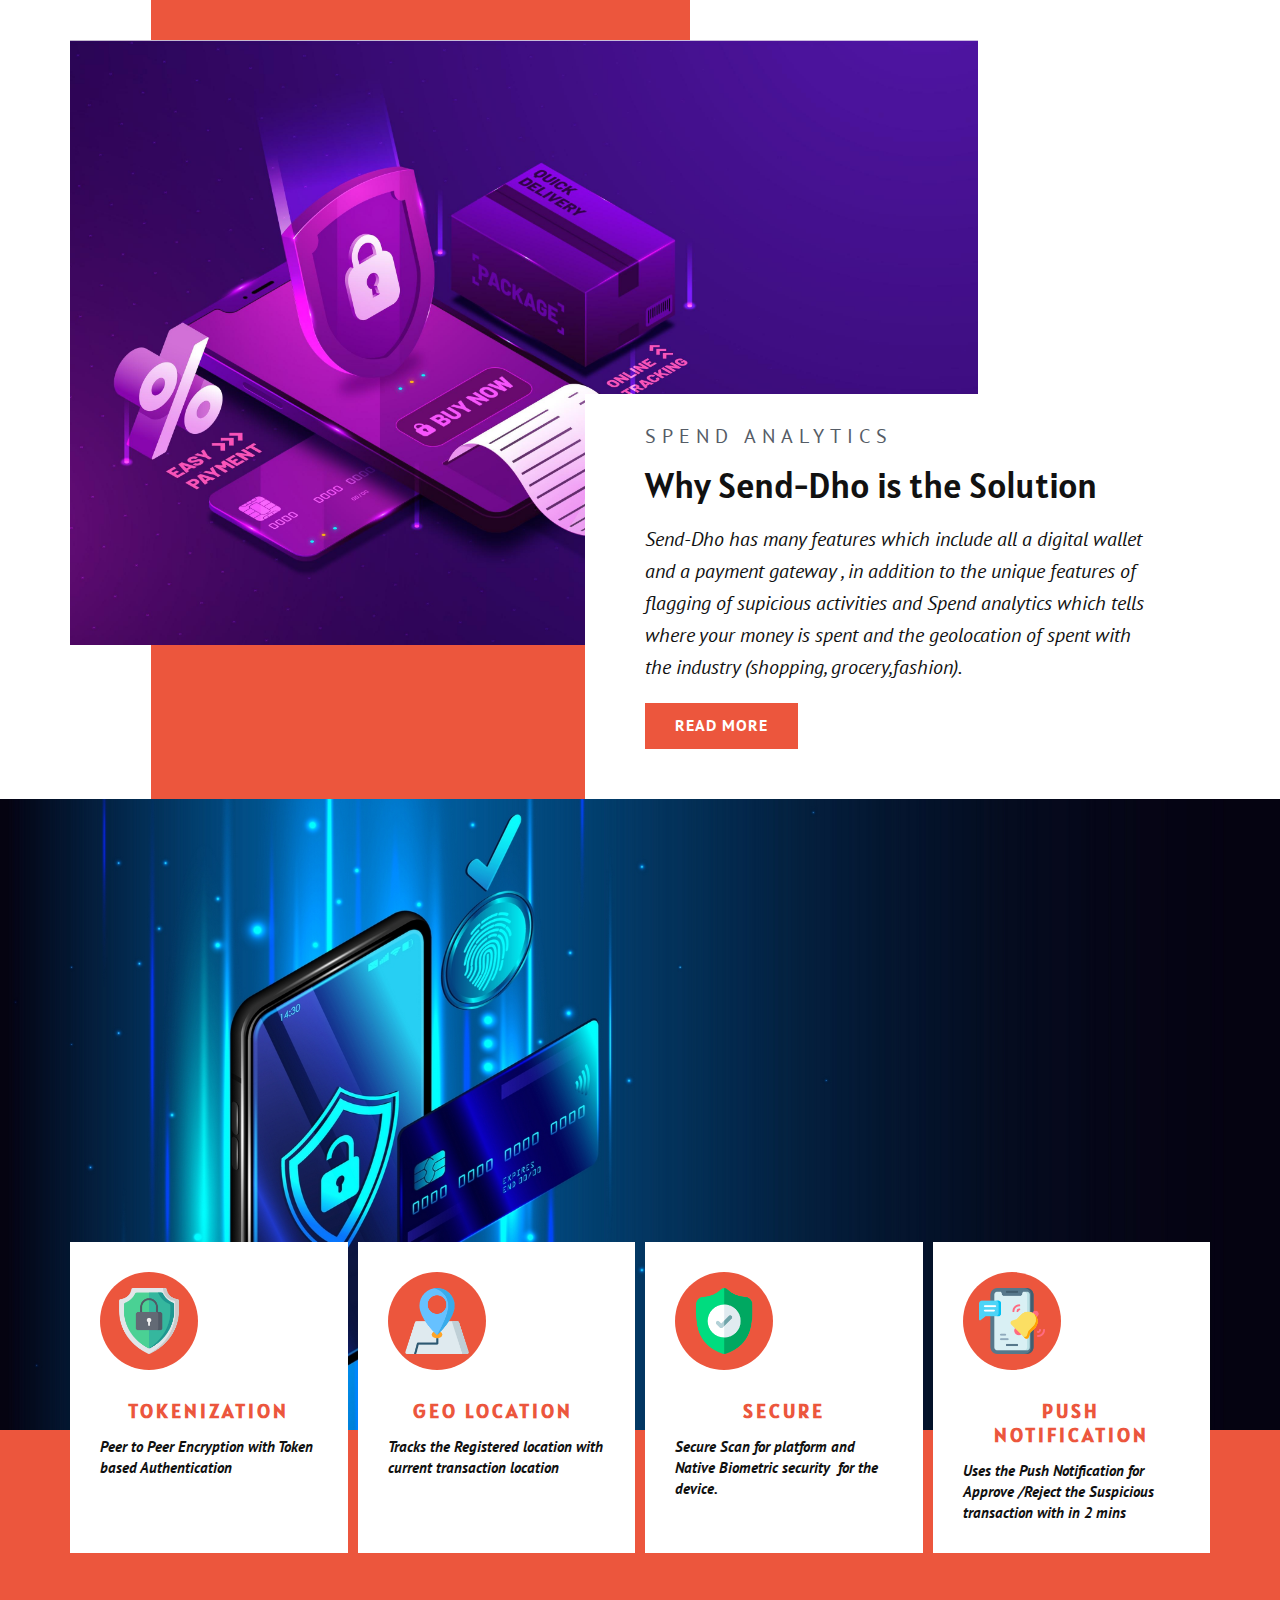
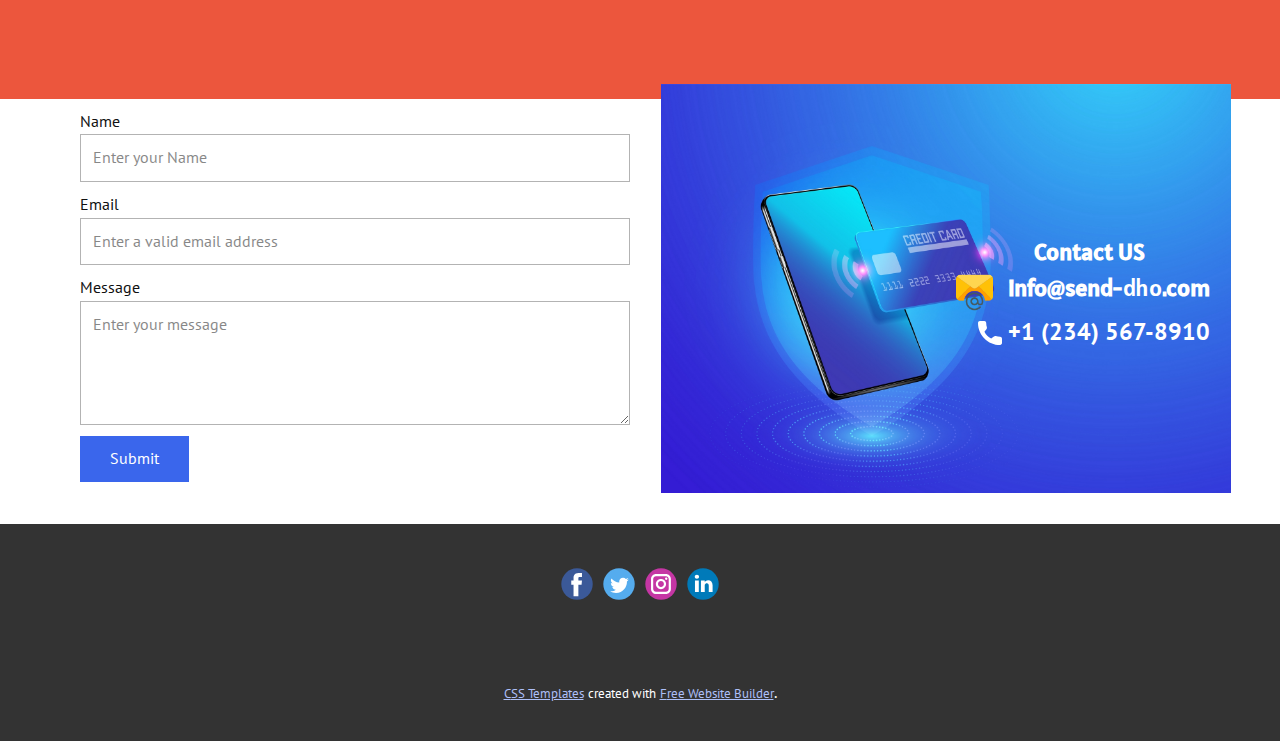
==== commit d219263c: "color changes" ====
--- a/index.html
+++ b/index.html
@@ -31,7 +31,7 @@
     <meta property="og:description" content="">
     <meta property="og:type" content="website">
   </head>
-  <body data-home-page="Home.html" data-home-page-title="Home" class="u-body u-xl-mode" data-lang="en"><header class="u-clearfix u-grey-15 u-header u-sticky u-sticky-2c30 u-valign-top u-header" id="sec-bae1"><a href="/Home.html#carousel_d04c" data-page-id="55071209" class="u-image u-logo u-image-1" data-image-width="150" data-image-height="113" title="Home">
+  <body data-home-page="Home.html" data-home-page-title="Home" class="u-body u-xl-mode" data-lang="en"><header class="u-clearfix u-grey-10 u-header u-sticky u-sticky-2c30 u-valign-top u-header" id="sec-bae1"><a href="/Home.html#carousel_d04c" data-page-id="55071209" class="u-image u-logo u-image-1" data-image-width="150" data-image-height="113" title="Home">
         <img src="/images/Send-Dhologo.png" class="u-logo-image u-logo-image-1">
       </a><nav class="u-menu u-menu-one-level u-offcanvas u-menu-1">
         <div class="menu-collapse" style="font-size: 1rem; letter-spacing: 0px;">
@@ -70,7 +70,7 @@
               <div class="u-container-layout u-container-layout-1">
                 <h5 class="u-text u-text-1">Stop being a Vicitim&nbsp;</h5>
                 <h1 class="u-text u-text-2">Send-Dho</h1>
-                <p class="u-text u-text-grey-60 u-text-3">Have you ever been a victim of money scam and felt devastated of not being Authenticated while its happenning.<br>&nbsp;<br>Send-dho comes to avoid this, a innovative solution to get a detect any suspicious&nbsp; ongoing activity on you money transaction or payement and request for Authentication .<br>
+                <p class="u-text u-text-grey-60 u-text-3">Have you ever been a victim of money scam and felt devastated of not being Authenticated while its happenning.<br>&nbsp;<br>Send-dho comes to avoid this, a innovative solution to get&nbsp; detect any suspicious&nbsp; ongoing activity on your card or account&nbsp; transaction or payement and request for Authentication .<br>
                 </p>
                 <a href="https://nicepage.com/k/youtube-website-templates" class="u-btn u-button-style u-custom-font u-font-arial u-hover-grey-75 u-palette-2-base u-btn-1">read more</a>
               </div>
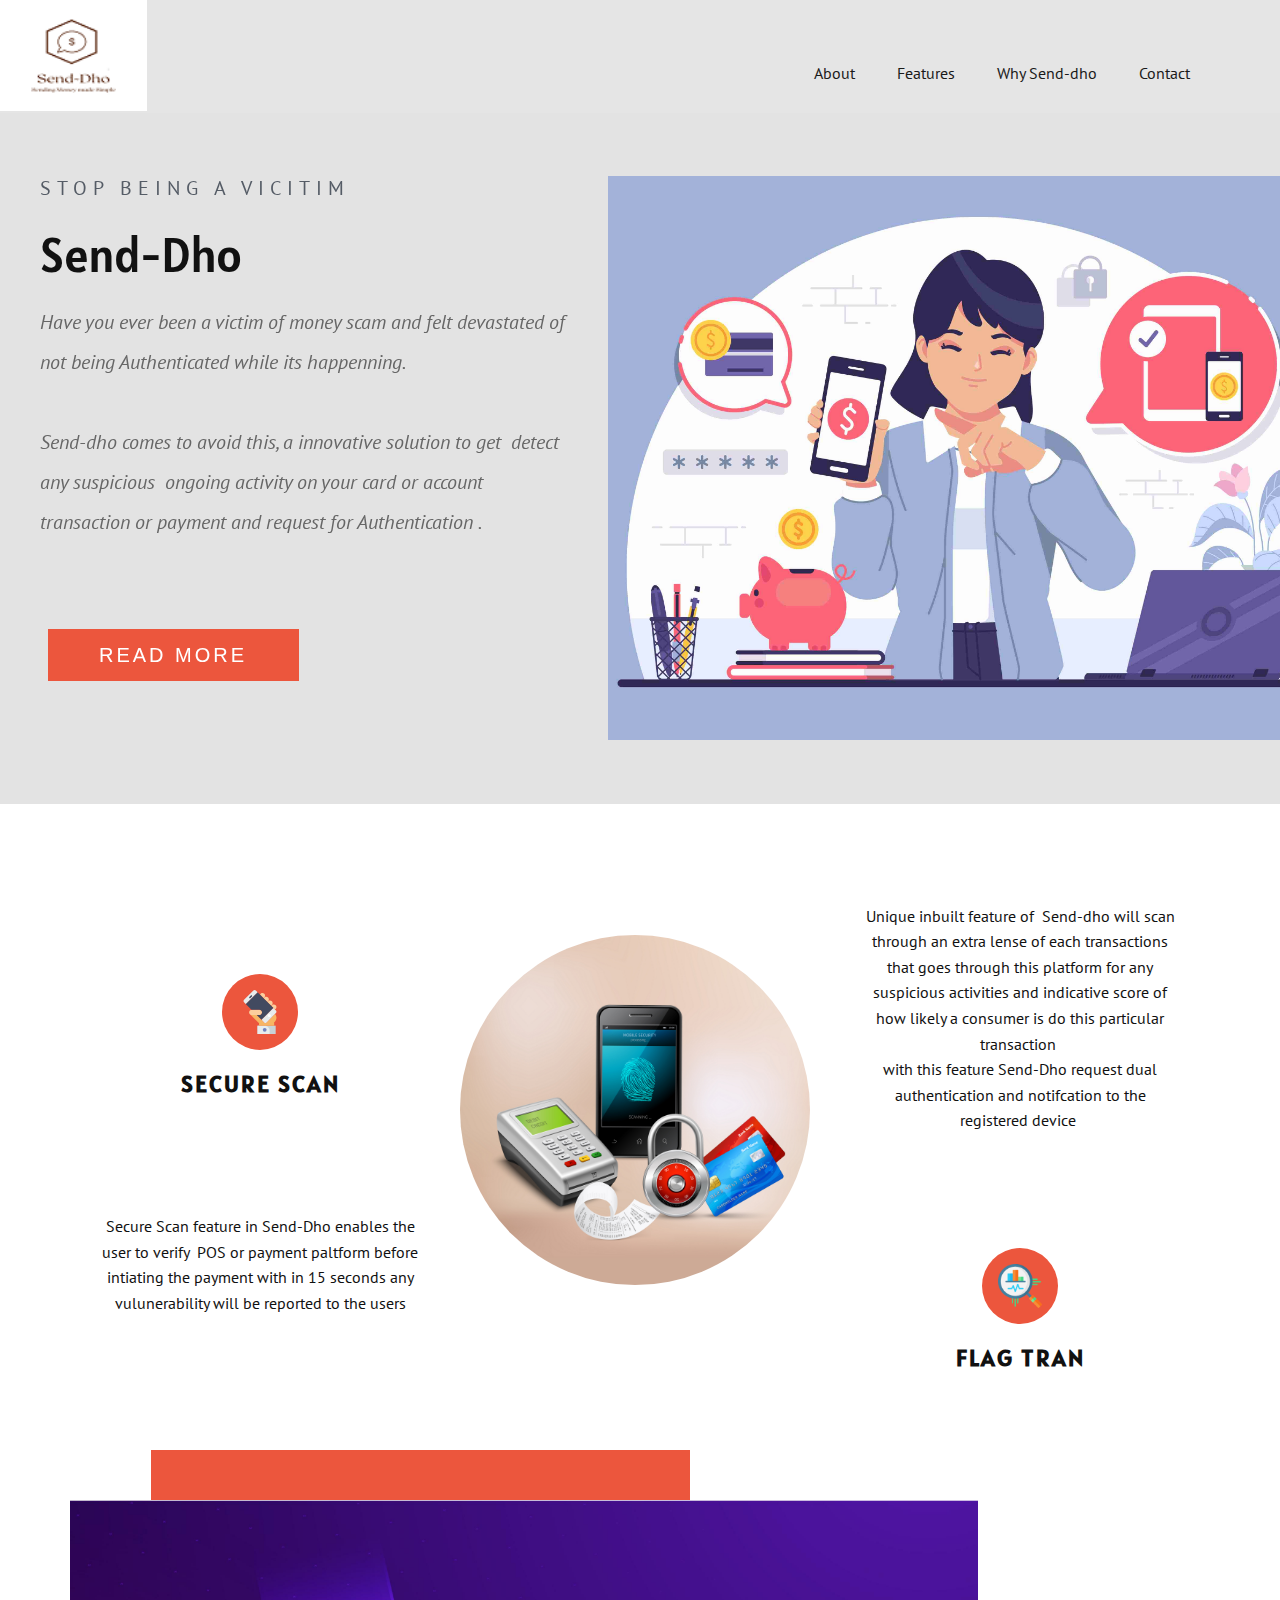
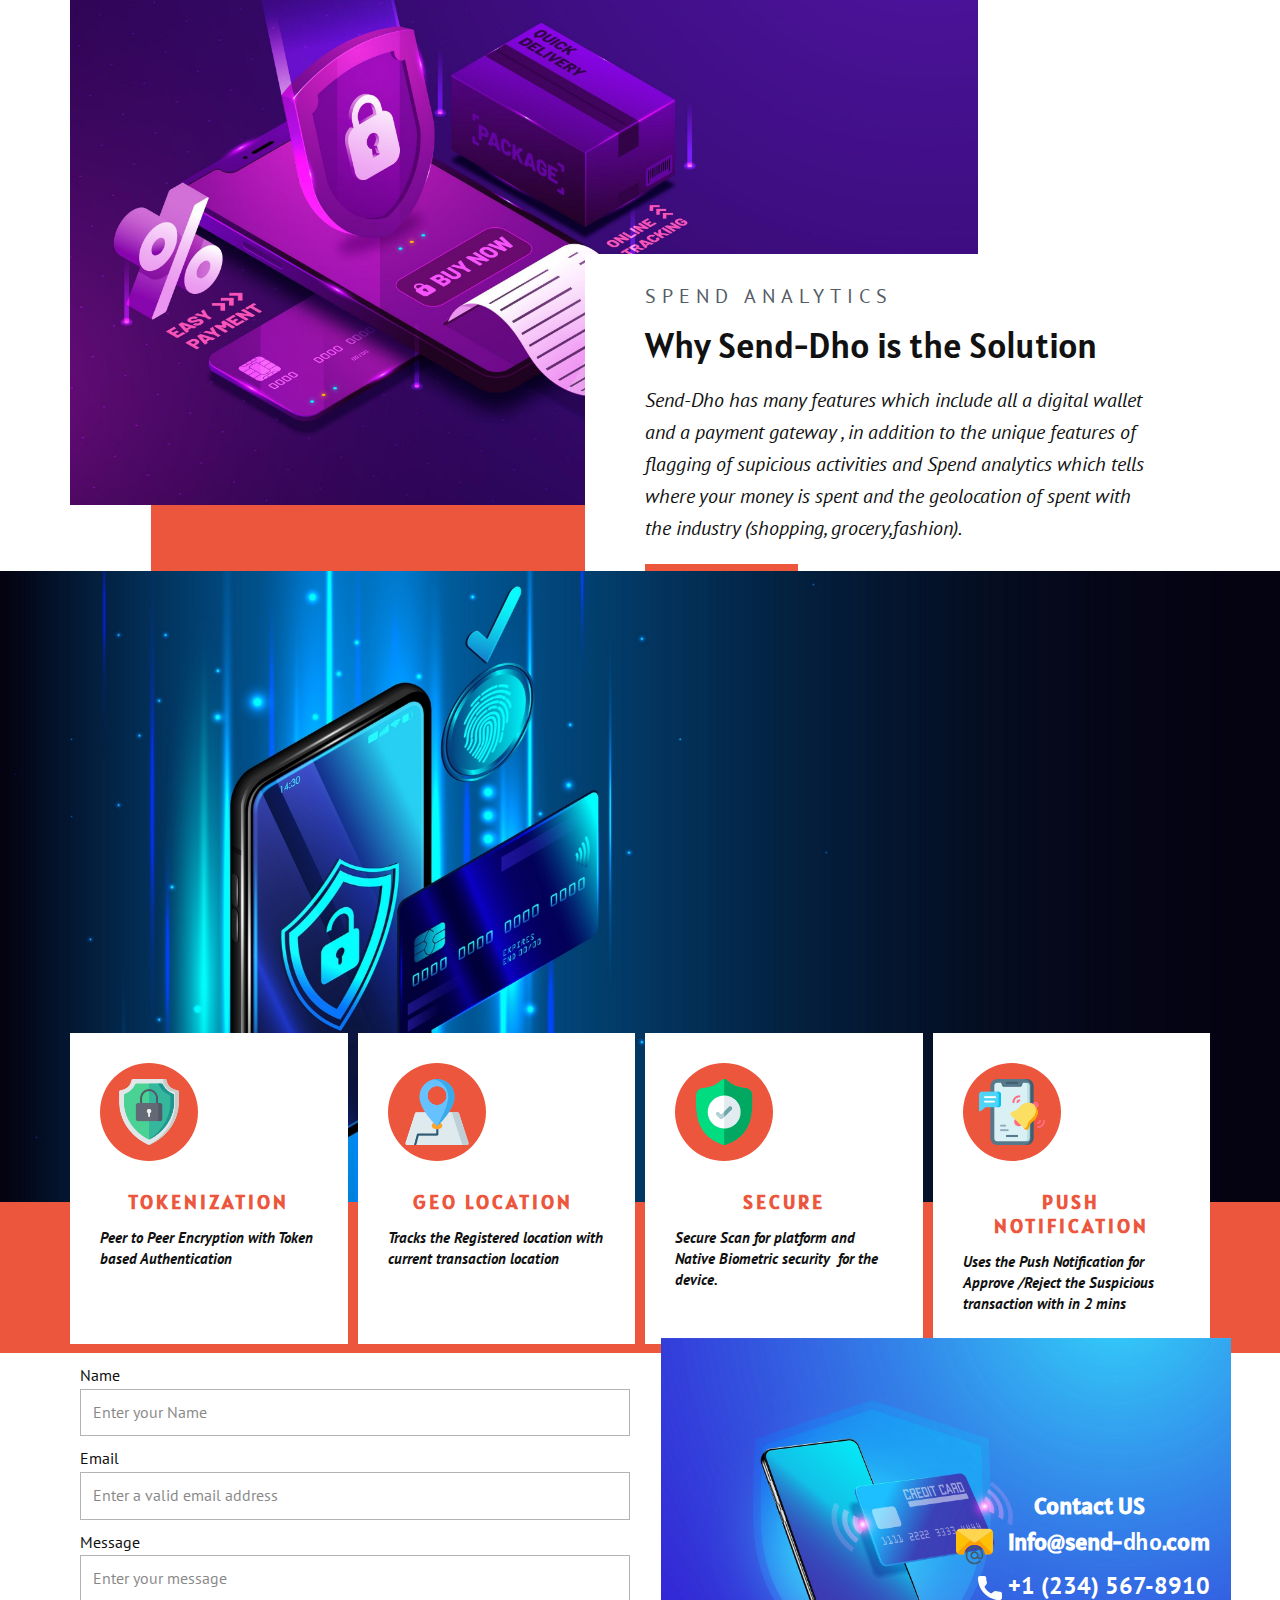
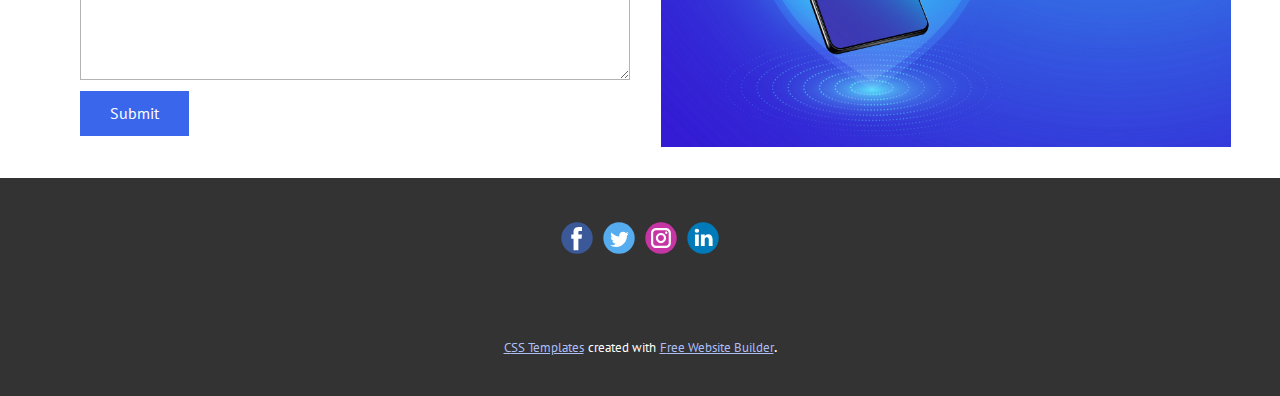
==== commit 2a3bf80d: "read more" ====
--- a/index.html
+++ b/index.html
@@ -70,9 +70,9 @@
               <div class="u-container-layout u-container-layout-1">
                 <h5 class="u-text u-text-1">Stop being a Vicitim&nbsp;</h5>
                 <h1 class="u-text u-text-2">Send-Dho</h1>
-                <p class="u-text u-text-grey-60 u-text-3">Have you ever been a victim of money scam and felt devastated of not being Authenticated while its happenning.<br>&nbsp;<br>Send-dho comes to avoid this, a innovative solution to get&nbsp; detect any suspicious&nbsp; ongoing activity on your card or account&nbsp; transaction or payement and request for Authentication .<br>
+                <p class="u-text u-text-grey-60 u-text-3">Have you ever been a victim of money scam and felt devastated of not being Authenticated while its happenning.<br>&nbsp;<br>Send-dho comes to avoid this, a innovative solution to get&nbsp; detect any suspicious&nbsp; ongoing activity on your card or account&nbsp; transaction or payment and request for Authentication .<br>
                 </p>
-                <a href="https://nicepage.com/k/youtube-website-templates" class="u-btn u-button-style u-custom-font u-font-arial u-hover-grey-75 u-palette-2-base u-btn-1">read more</a>
+                <a href="/Page-1.html" data-page-id="123746415" class="u-btn u-button-style u-custom-font u-font-arial u-hover-grey-75 u-palette-2-base u-btn-1">read more</a>
               </div>
             </div>
             <div class="u-container-style u-image u-layout-cell u-right-cell u-shape-rectangle u-size-33 u-image-1" data-image-width="3150" data-image-height="2100">
@@ -83,7 +83,7 @@
       </div>
     </section>
     <section class="u-align-center u-clearfix u-section-2" id="carousel_4536">
-      <div class="u-clearfix u-sheet u-valign-middle u-sheet-1">
+      <div class="u-clearfix u-sheet u-sheet-1">
         <div class="u-clearfix u-expanded-width u-gutter-0 u-layout-wrap u-layout-wrap-1">
           <div class="u-gutter-0 u-layout">
             <div class="u-layout-row">
@@ -153,7 +153,7 @@
             <h1 class="u-text u-text-2">Why Send-Dho is the Solution </h1>
             <p class="u-text u-text-3">Send-Dho has many features which include all a digital wallet and a payment gateway , in addition to the unique features of&nbsp; flagging of supicious activities and Spend analytics which tells where your money is spent and the geolocation of spent with the industry (shopping, grocery,fashion).<br>
             </p>
-            <a href="https://nicepage.com/k/projects-website-templates" class="u-active-black u-btn u-button-style u-hover-black u-palette-2-base u-text-active-white u-text-hover-white u-btn-1">read more</a>
+            <a href="/Page-1.html" data-page-id="123746415" class="u-active-black u-btn u-button-style u-hover-black u-palette-2-base u-text-active-white u-text-hover-white u-btn-1">read more</a>
           </div>
         </div>
       </div>
@@ -163,14 +163,14 @@
       <div class="u-list u-list-1">
         <div class="u-repeater u-repeater-1">
           <div class="u-container-style u-list-item u-repeater-item u-white u-list-item-1">
-            <div class="u-container-layout u-similar-container u-valign-top u-container-layout-1"><span class="u-file-icon u-icon u-icon-circle u-palette-2-base u-icon-1"><img src="/images/508312.png" alt=""></span>
+            <div class="u-container-layout u-similar-container u-container-layout-1"><span class="u-file-icon u-icon u-icon-circle u-palette-2-base u-icon-1"><img src="/images/508312.png" alt=""></span>
               <h4 class="u-align-center u-custom-font u-text u-text-palette-2-base u-text-1">Tokenization</h4>
               <p class="u-text u-text-2"><b>Peer to Peer Encryption with Token based Authentication</b>
               </p>
             </div>
           </div>
           <div class="u-container-style u-list-item u-repeater-item u-video-cover u-white">
-            <div class="u-container-layout u-similar-container u-valign-top u-container-layout-2"><span class="u-file-icon u-icon u-icon-circle u-palette-2-base u-icon-2"><img src="/images/869161.png" alt=""></span>
+            <div class="u-container-layout u-similar-container u-container-layout-2"><span class="u-file-icon u-icon u-icon-circle u-palette-2-base u-icon-2"><img src="/images/869161.png" alt=""></span>
               <h4 class="u-align-center u-custom-font u-text u-text-palette-2-base u-text-3"><b>Geo Location&nbsp;</b>
               </h4>
               <p class="u-text u-text-4"><b>Tracks the Registered location with current transaction location</b>
@@ -178,14 +178,14 @@
             </div>
           </div>
           <div class="u-container-style u-list-item u-repeater-item u-video-cover u-white">
-            <div class="u-container-layout u-similar-container u-valign-top u-container-layout-3"><span class="u-file-icon u-icon u-icon-circle u-palette-2-base u-icon-3"><img src="/images/1161388.png" alt=""></span>
+            <div class="u-container-layout u-similar-container u-container-layout-3"><span class="u-file-icon u-icon u-icon-circle u-palette-2-base u-icon-3"><img src="/images/1161388.png" alt=""></span>
               <h4 class="u-align-center u-custom-font u-text u-text-palette-2-base u-text-5">Secure</h4>
               <p class="u-text u-text-6"><b>Secure Scan for platform and&nbsp; Native Biometric security&nbsp; for the device.</b>
               </p>
             </div>
           </div>
           <div class="u-container-style u-list-item u-repeater-item u-video-cover u-white">
-            <div class="u-container-layout u-similar-container u-valign-top u-container-layout-4"><span class="u-file-icon u-icon u-icon-circle u-palette-2-base u-icon-4"><img src="/images/3578796.png" alt=""></span>
+            <div class="u-container-layout u-similar-container u-container-layout-4"><span class="u-file-icon u-icon u-icon-circle u-palette-2-base u-icon-4"><img src="/images/3578796.png" alt=""></span>
               <h4 class="u-align-center u-custom-font u-text u-text-palette-2-base u-text-7">PUSH Notification</h4>
               <p class="u-text u-text-8"><b>Uses the Push Notification for Approve /Reject the Suspicious transaction with in 2 mins</b>
               </p>
--- a/Home.css
+++ b/Home.css
@@ -172,16 +172,16 @@
     min-height: 257px;
   }
 }.u-section-2 .u-sheet-1 {
-  min-height: 786px;
+  min-height: 646px;
 }
 
 .u-section-2 .u-layout-wrap-1 {
-  margin-top: 60px;
-  margin-bottom: 60px;
+  margin-top: 70px;
+  margin-bottom: 0;
 }
 
 .u-section-2 .u-layout-cell-1 {
-  min-height: 323px;
+  min-height: 266px;
 }
 
 .u-section-2 .u-container-layout-1 {
@@ -205,7 +205,7 @@
 }
 
 .u-section-2 .u-layout-cell-2 {
-  min-height: 323px;
+  min-height: 266px;
 }
 
 .u-section-2 .u-container-layout-2 {
@@ -219,7 +219,7 @@
 }
 
 .u-section-2 .u-layout-cell-3 {
-  min-height: 646px;
+  min-height: 576px;
 }
 
 .u-section-2 .u-container-layout-3 {
@@ -231,11 +231,11 @@
   height: 350px;
   background-image: url("/images/28213.jpg");
   background-position: 50% 50%;
-  margin: 92px auto 0;
+  margin: 31px auto 0 0;
 }
 
 .u-section-2 .u-layout-cell-4 {
-  min-height: 323px;
+  min-height: 266px;
 }
 
 .u-section-2 .u-container-layout-4 {
@@ -249,7 +249,7 @@
 }
 
 .u-section-2 .u-layout-cell-5 {
-  min-height: 323px;
+  min-height: 266px;
 }
 
 .u-section-2 .u-container-layout-5 {
@@ -261,7 +261,7 @@
   width: 76px;
   background-image: none;
   color: rgb(85, 96, 128) !important;
-  margin: 76px auto 0;
+  margin: 34px auto 0;
   padding: 16px;
 }
 
@@ -275,11 +275,11 @@
 
 @media (max-width: 1199px) {
   .u-section-2 .u-sheet-1 {
-    min-height: 673px;
+    min-height: 533px;
   }
 
   .u-section-2 .u-layout-cell-1 {
-    min-height: 266px;
+    min-height: 219px;
   }
 
   .u-section-2 .u-icon-1 {
@@ -287,11 +287,11 @@
   }
 
   .u-section-2 .u-layout-cell-2 {
-    min-height: 266px;
+    min-height: 219px;
   }
 
   .u-section-2 .u-layout-cell-3 {
-    min-height: 533px;
+    min-height: 475px;
   }
 
   .u-section-2 .u-image-1 {
@@ -300,11 +300,11 @@
   }
 
   .u-section-2 .u-layout-cell-4 {
-    min-height: 266px;
+    min-height: 219px;
   }
 
   .u-section-2 .u-layout-cell-5 {
-    min-height: 266px;
+    min-height: 219px;
   }
 }
 
@@ -326,7 +326,7 @@
   }
 
   .u-section-2 .u-layout-cell-3 {
-    min-height: 612px;
+    min-height: 546px;
   }
 
   .u-section-2 .u-layout-cell-4 {
@@ -354,7 +354,7 @@
   }
 
   .u-section-2 .u-layout-cell-3 {
-    min-height: 918px;
+    min-height: 819px;
   }
 
   .u-section-2 .u-container-layout-4 {
@@ -370,7 +370,7 @@
 
 @media (max-width: 575px) {
   .u-section-2 .u-layout-cell-3 {
-    min-height: 578px;
+    min-height: 516px;
   }
 }.u-section-3 .u-sheet-1 {
   min-height: 769px;
@@ -521,24 +521,24 @@
   }
 } .u-section-4 {
   background-image: none;
-  min-height: 100vh;
+  min-height: 693px;
 }
 
 .u-section-4 .u-image-1 {
   height: 631px;
-  margin-top: 0;
+  margin-top: -88px;
   margin-bottom: 0;
 }
 
 .u-section-4 .u-list-1 {
   width: 1140px;
-  margin: -188px auto 40px;
+  margin: -169px auto 9px;
 }
 
 .u-section-4 .u-repeater-1 {
   grid-template-columns: calc(25% - 7.5px) calc(25% - 7.5px) calc(25% - 7.5px) calc(25% - 7.5px);
   grid-gap: 10px 10px;
-  min-height: 287px;
+  min-height: 310px;
 }
 
 .u-section-4 .u-list-item-1 {
@@ -554,7 +554,7 @@
   width: 98px;
   background-image: none;
   color: rgb(255, 255, 255) !important;
-  margin: 0 auto 0 0;
+  margin: 0 120px 0 0;
   padding: 16px;
 }
 
@@ -581,7 +581,7 @@
   height: 98px;
   width: 98px;
   background-image: none;
-  margin: 0 auto 0 0;
+  margin: 0 120px 0 0;
   padding: 16px;
 }
 
@@ -609,7 +609,7 @@
   width: 98px;
   background-image: none;
   color: rgb(255, 255, 255) !important;
-  margin: 0 auto 0 0;
+  margin: 0 120px 0 0;
   padding: 16px;
 }
 
@@ -637,7 +637,7 @@
   width: 98px;
   background-image: none;
   color: rgb(255, 255, 255) !important;
-  margin: 0 auto 0 0;
+  margin: 0 120px 0 0;
   padding: 16px;
 }
 
@@ -666,6 +666,10 @@
     height: auto;
   }
 
+  .u-section-4 .u-repeater-1 {
+    min-height: 287px;
+  }
+
   .u-section-4 .u-icon-2 {
     color: rgb(255, 255, 255) !important;
   }
@@ -739,6 +743,22 @@
 
   .u-section-4 .u-repeater-1 {
     grid-template-columns: 100%;
+  }
+
+  .u-section-4 .u-icon-1 {
+    margin-right: 74px;
+  }
+
+  .u-section-4 .u-icon-2 {
+    margin-right: 74px;
+  }
+
+  .u-section-4 .u-icon-3 {
+    margin-right: 74px;
+  }
+
+  .u-section-4 .u-icon-4 {
+    margin-right: 74px;
   }
 }.u-section-5 .u-sheet-1 {
   min-height: 425px;
